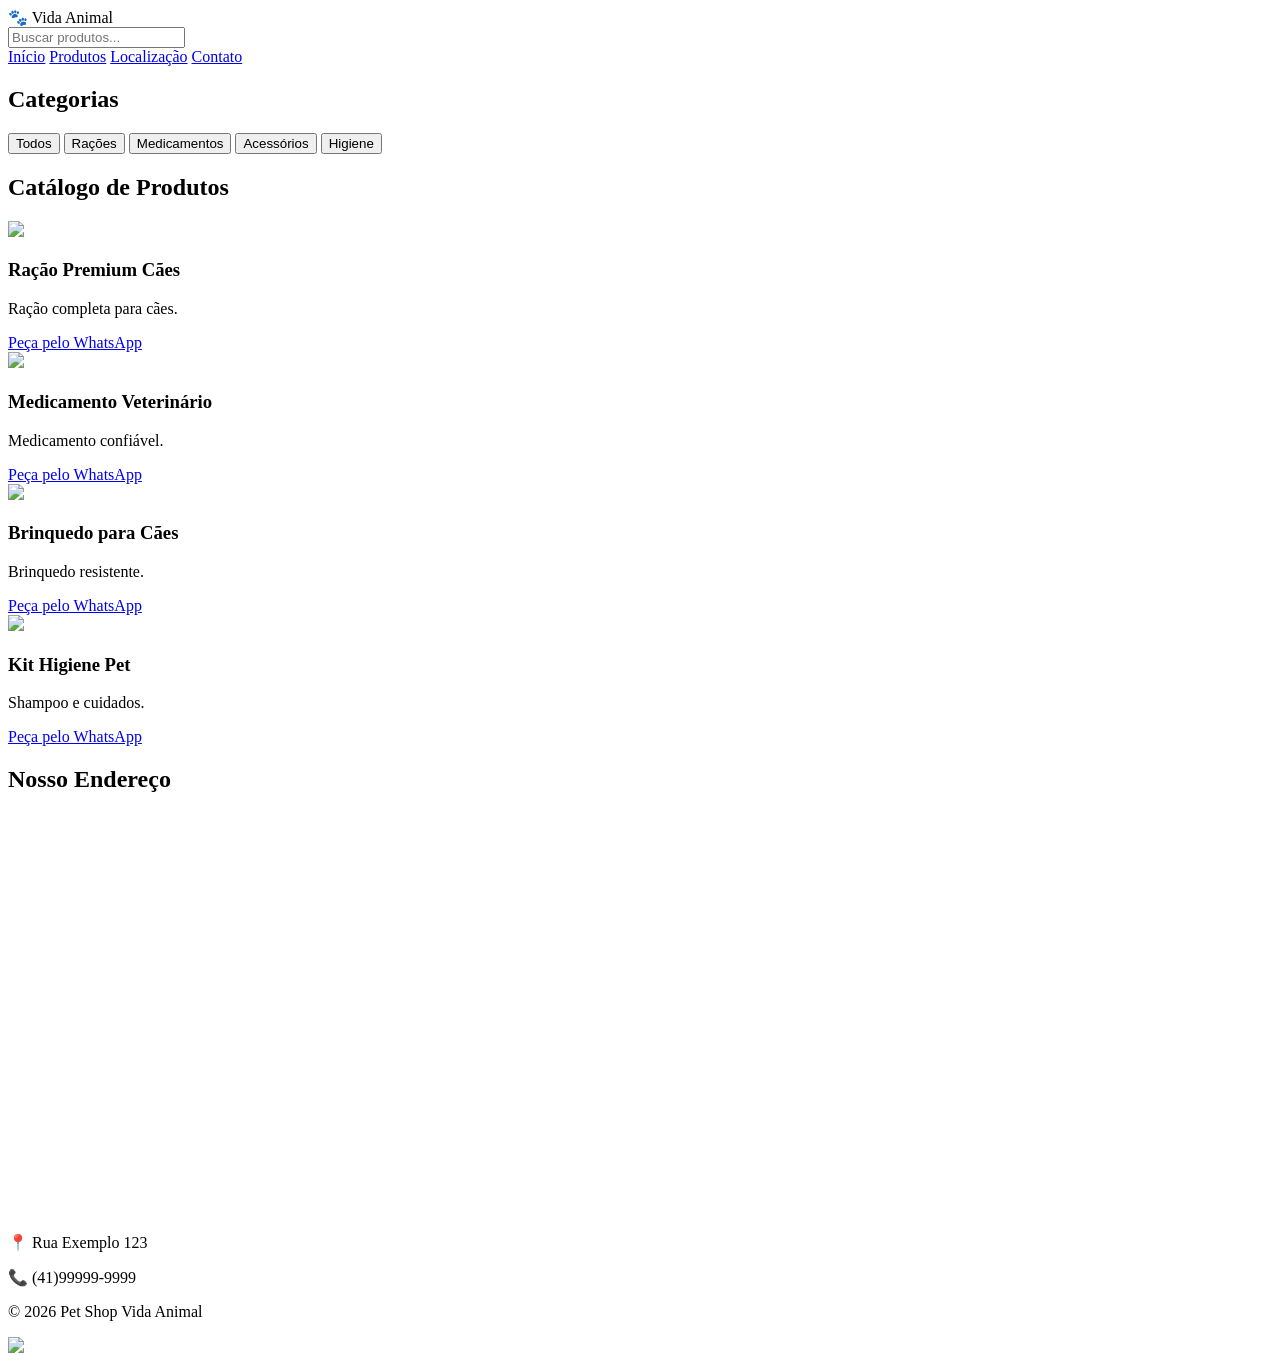
==== aviario/index.html @ 96e1b7c7 "atualizacao index" ====
<!DOCTYPE html>
<html lang="pt-br">

<head>

<meta charset="UTF-8">
<meta name="viewport" content="width=device-width, initial-scale=1.0">

<title>Pet Shop Vida Animal</title>

<link rel="stylesheet" href="css/style.css">

<link href="https://fonts.googleapis.com/css2?family=Poppins:wght@300;400;600;700&display=swap" rel="stylesheet">

</head>

<body>

<header>

<div class="logo">
🐾 Vida Animal
</div>

<input type="text" id="buscar" placeholder="Buscar produtos...">

<nav>
<a href="#">Início</a>
<a href="#produtos">Produtos</a>
<a href="#localizacao">Localização</a>
<a href="#contato">Contato</a>
</nav>

</header>

<section class="categorias">

<h2>Categorias</h2>

<div class="grid-categorias">

<button onclick="filtrar('todos')">Todos</button>
<button onclick="filtrar('racao')">Rações</button>
<button onclick="filtrar('medicamento')">Medicamentos</button>
<button onclick="filtrar('acessorio')">Acessórios</button>
<button onclick="filtrar('higiene')">Higiene</button>

</div>

</section>

<section class="produtos" id="produtos">

<h2>Catálogo de Produtos</h2>

<div class="grid-produtos" id="listaProdutos">

<div class="produto racao">

<img src="https://images.unsplash.com/photo-1583512603806-077998240c7a">

<h3>Ração Premium Cães</h3>

<p>Ração completa para cães.</p>

<div class="botao">
<a href="https://wa.me/5541999999999?text=Tenho interesse na ração premium">Peça pelo WhatsApp</a>
</div>

</div>

<div class="produto medicamento">

<img src="https://images.unsplash.com/photo-1598133894008-61f7fdb8cc3a">

<h3>Medicamento Veterinário</h3>

<p>Medicamento confiável.</p>

<div class="botao">
<a href="https://wa.me/5541999999999?text=Tenho interesse no medicamento">Peça pelo WhatsApp</a>
</div>

</div>

<div class="produto acessorio">

<img src="https://images.unsplash.com/photo-1601758228041-f3b2795255f1">

<h3>Brinquedo para Cães</h3>

<p>Brinquedo resistente.</p>

<div class="botao">
<a href="https://wa.me/5541999999999?text=Tenho interesse no brinquedo">Peça pelo WhatsApp</a>
</div>

</div>

<div class="produto higiene">

<img src="https://images.unsplash.com/photo-1558944351-c2e3f2e39c94">

<h3>Kit Higiene Pet</h3>

<p>Shampoo e cuidados.</p>

<div class="botao">
<a href="https://wa.me/5541999999999?text=Tenho interesse no kit higiene">Peça pelo WhatsApp</a>
</div>

</div>

</div>

</section>

<section class="mapa" id="localizacao">

<h2>Nosso Endereço</h2>

<iframe
src="https://www.google.com/maps?q=Curitiba&output=embed"
width="100%"
height="400"
style="border:0;"
loading="lazy">
</iframe>

</section>

<footer id="contato">

<p>📍 Rua Exemplo 123</p>
<p>📞 (41)99999-9999</p>
<p>© 2026 Pet Shop Vida Animal</p>

</footer>

<a class="whatsapp" href="https://wa.me/5541999999999">

<img src="https://cdn-icons-png.flaticon.com/512/733/733585.png">

</a>

<script src="js/script.js"></script>

</body>

</html>
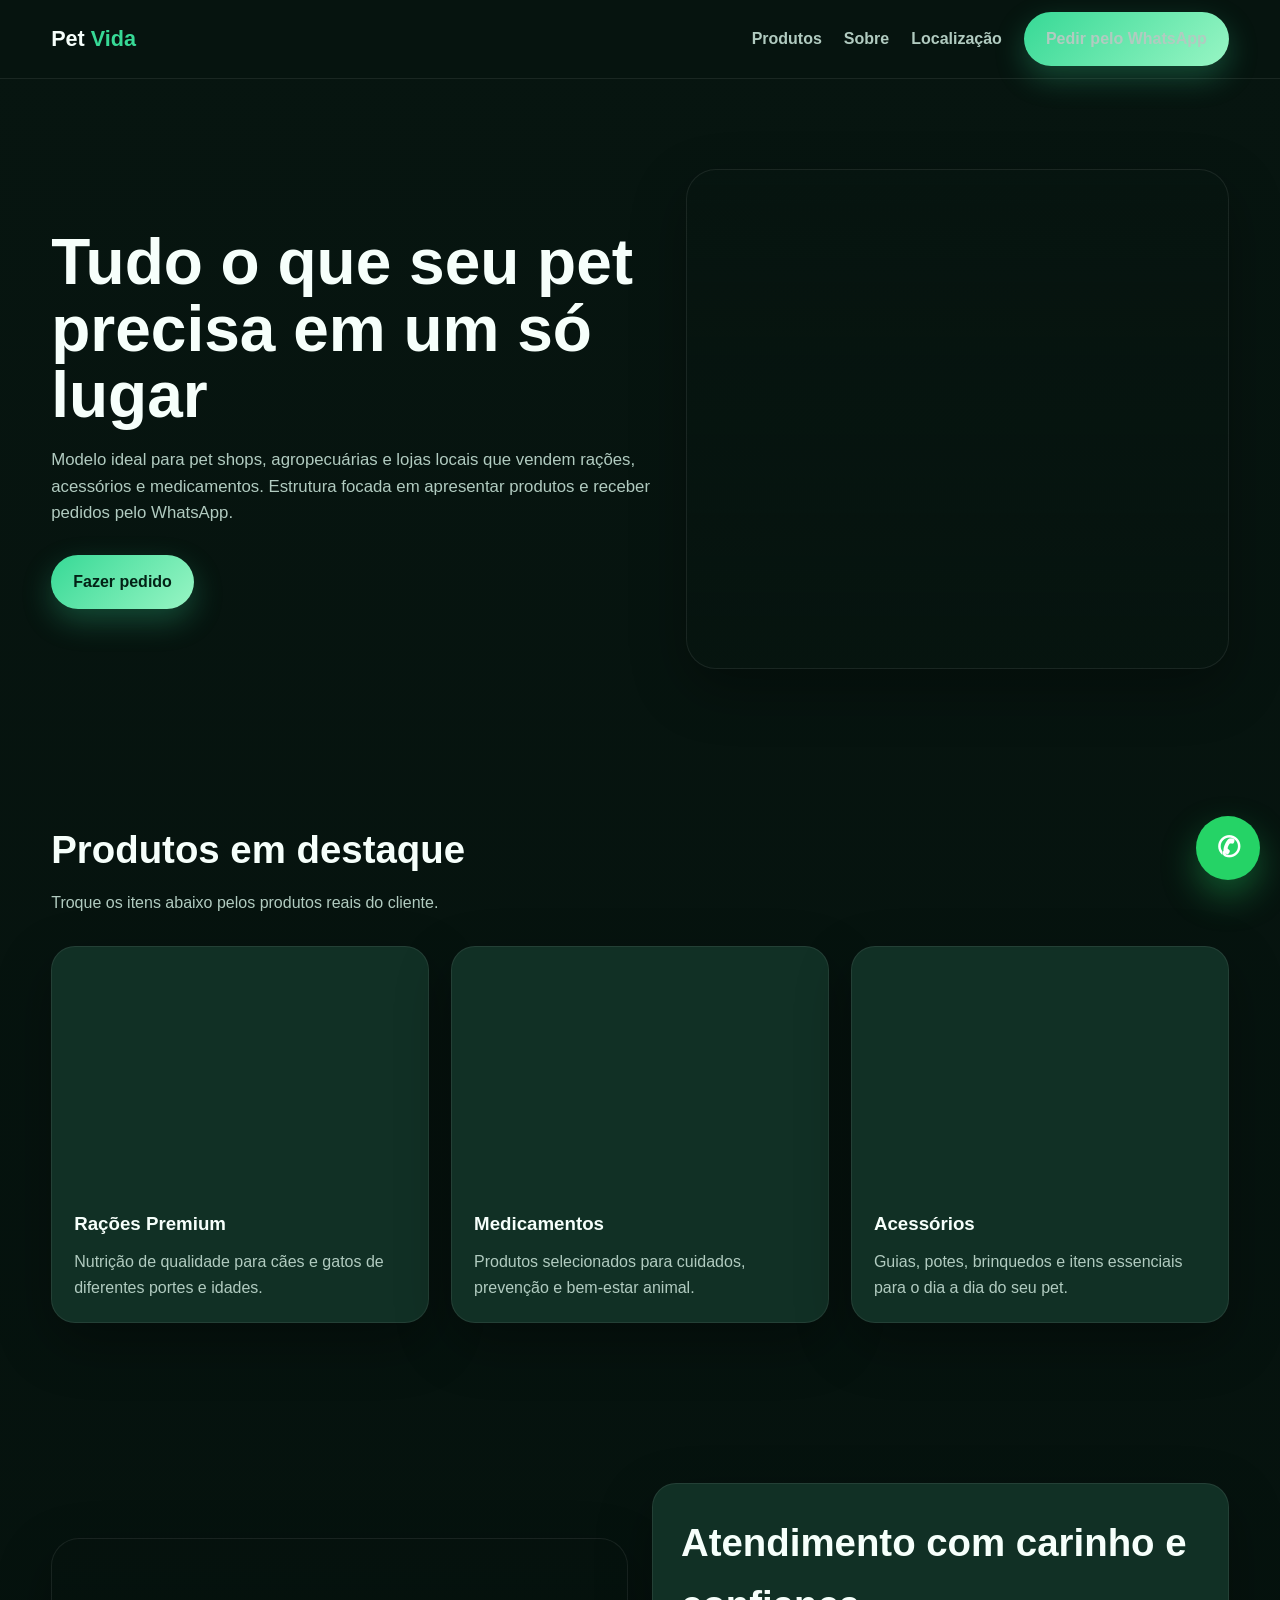
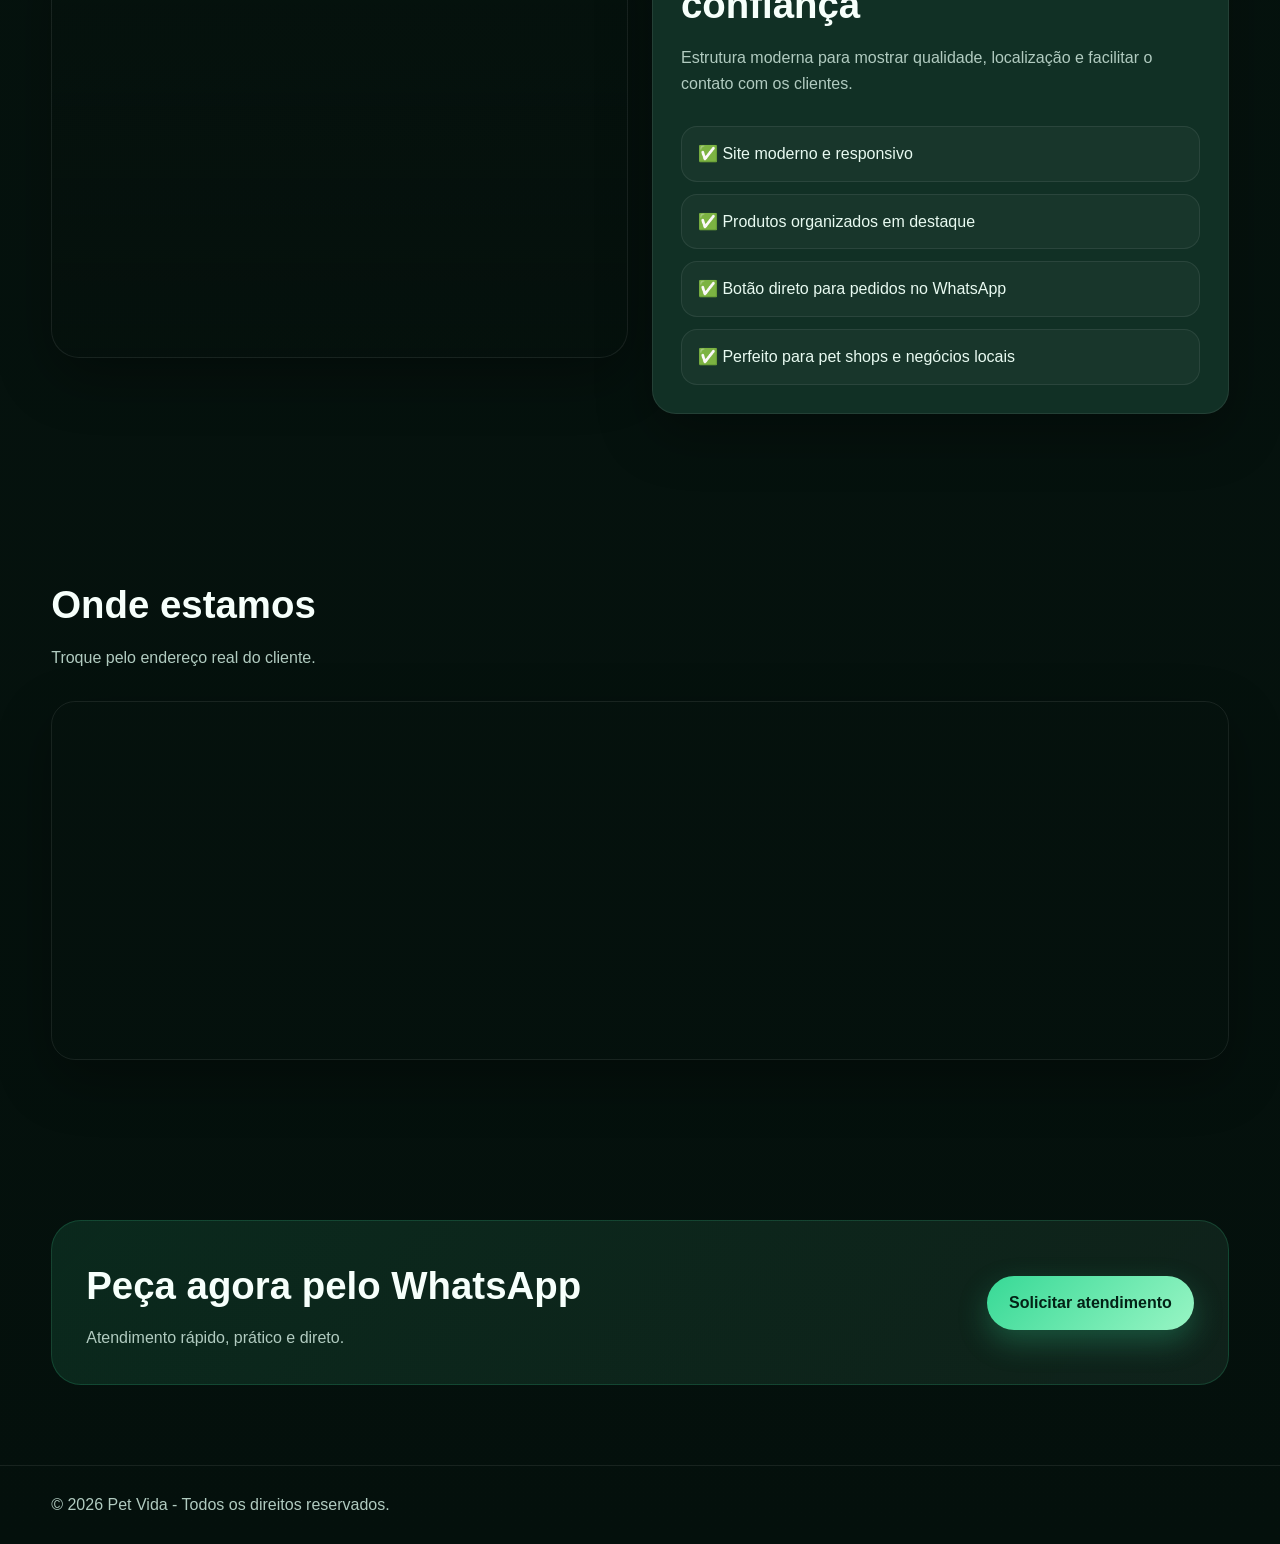
==== commit 755c5364: "criado pagina de serviços, e atualizado modelos de sites" ====
--- a/aviario/index.html
+++ b/aviario/index.html
@@ -1,150 +1,375 @@
 <!DOCTYPE html>
-<html lang="pt-br">
-
+<html lang="pt-BR">
 <head>
-
-<meta charset="UTF-8">
-<meta name="viewport" content="width=device-width, initial-scale=1.0">
-
-<title>Pet Shop Vida Animal</title>
-
-<link rel="stylesheet" href="css/style.css">
-
-<link href="https://fonts.googleapis.com/css2?family=Poppins:wght@300;400;600;700&display=swap" rel="stylesheet">
-
+  <meta charset="UTF-8">
+  <meta name="viewport" content="width=device-width, initial-scale=1.0">
+  <title>Pet Vida | Produtos e Cuidados para seu Pet</title>
+  <meta name="description" content="Pet shop com produtos, medicamentos, rações e atendimento pelo WhatsApp.">
+  <style>
+    :root{
+      --bg:#071510;
+      --bg-soft:#0c2018;
+      --card:#113025;
+      --line:rgba(255,255,255,.08);
+      --text:#f6fffb;
+      --muted:#b1cbc0;
+      --primary:#37d996;
+      --primary-2:#98f5c4;
+      --radius:24px;
+      --max:1200px;
+      --shadow:0 20px 55px rgba(0,0,0,.32);
+    }
+
+    *{margin:0;padding:0;box-sizing:border-box}
+    body{
+      font-family:Arial, Helvetica, sans-serif;
+      background:linear-gradient(180deg,#071510,#04100c);
+      color:var(--text);
+      line-height:1.6;
+    }
+    a{text-decoration:none;color:inherit}
+    .container{width:min(92%,var(--max));margin:0 auto}
+
+    .header{
+      position:sticky;top:0;z-index:1000;
+      background:rgba(7,21,16,.78);
+      backdrop-filter:blur(12px);
+      border-bottom:1px solid var(--line);
+    }
+
+    .nav{
+      min-height:78px;
+      display:flex;
+      align-items:center;
+      justify-content:space-between;
+      gap:20px;
+    }
+
+    .logo{
+      font-size:1.35rem;
+      font-weight:800;
+    }
+    .logo span{color:var(--primary)}
+
+    .menu{display:flex;gap:22px;align-items:center}
+    .menu a{color:var(--muted);font-weight:600}
+    .menu a:hover{color:#fff}
+
+    .btn{
+      padding:14px 22px;
+      border-radius:999px;
+      display:inline-flex;
+      align-items:center;
+      justify-content:center;
+      font-weight:700;
+      transition:.3s;
+    }
+
+    .btn-primary{
+      background:linear-gradient(135deg,var(--primary),var(--primary-2));
+      color:#032216;
+      box-shadow:0 12px 30px rgba(55,217,150,.28);
+    }
+
+    .hero{
+      padding:90px 0 70px;
+    }
+
+    .hero-grid{
+      display:grid;
+      grid-template-columns:1.05fr .95fr;
+      gap:34px;
+      align-items:center;
+    }
+
+    .hero h1{
+      font-size:clamp(2.4rem,5vw,4.8rem);
+      line-height:1.04;
+      margin-bottom:18px;
+    }
+
+    .hero p{
+      color:var(--muted);
+      margin-bottom:28px;
+      max-width:620px;
+      font-size:1.05rem;
+    }
+
+    .hero-card{
+      min-height:500px;
+      border-radius:30px;
+      background:
+        linear-gradient(rgba(7,21,16,.18), rgba(7,21,16,.5)),
+        url('https://images.unsplash.com/photo-1517849845537-4d257902454a?auto=format&fit=crop&w=1200&q=80') center/cover;
+      border:1px solid var(--line);
+      box-shadow:var(--shadow);
+    }
+
+    section{padding:80px 0}
+    .section-title{
+      font-size:clamp(1.8rem,3vw,3rem);
+      margin-bottom:10px;
+    }
+    .section-subtitle{
+      color:var(--muted);
+      margin-bottom:30px;
+      max-width:720px;
+    }
+
+    .grid-3{
+      display:grid;
+      grid-template-columns:repeat(3,1fr);
+      gap:22px;
+    }
+
+    .card{
+      background:var(--card);
+      border:1px solid var(--line);
+      border-radius:var(--radius);
+      box-shadow:var(--shadow);
+      overflow:hidden;
+    }
+
+    .card .content{
+      padding:22px;
+    }
+
+    .card h3{margin-bottom:10px}
+    .card p{color:var(--muted)}
+
+    .product-image{
+      height:240px;
+      background-size:cover;
+      background-position:center;
+    }
+
+    .about{
+      display:grid;
+      grid-template-columns:1fr 1fr;
+      gap:24px;
+      align-items:center;
+    }
+
+    .about-photo{
+      min-height:420px;
+      border-radius:28px;
+      background:
+        linear-gradient(rgba(6,16,12,.18), rgba(6,16,12,.45)),
+        url('https://images.unsplash.com/photo-1450778869180-41d0601e046e?auto=format&fit=crop&w=1200&q=80') center/cover;
+      border:1px solid var(--line);
+      box-shadow:var(--shadow);
+    }
+
+    .about-box{
+      background:var(--card);
+      border:1px solid var(--line);
+      border-radius:var(--radius);
+      padding:28px;
+      box-shadow:var(--shadow);
+    }
+
+    .about-box ul{
+      list-style:none;
+      margin-top:18px;
+      display:grid;
+      gap:12px;
+    }
+
+    .about-box li{
+      padding:14px 16px;
+      border-radius:16px;
+      border:1px solid var(--line);
+      background:rgba(255,255,255,.03);
+      color:#e8faf1;
+    }
+
+    .map{
+      border-radius:24px;
+      overflow:hidden;
+      border:1px solid var(--line);
+      box-shadow:var(--shadow);
+    }
+
+    .cta{
+      padding:34px;
+      background:linear-gradient(135deg, rgba(55,217,150,.12), rgba(152,245,196,.08));
+      border:1px solid rgba(55,217,150,.18);
+      border-radius:30px;
+      display:flex;
+      align-items:center;
+      justify-content:space-between;
+      gap:20px;
+      flex-wrap:wrap;
+    }
+
+    .footer{
+      padding:26px 0;
+      border-top:1px solid var(--line);
+      color:var(--muted);
+    }
+
+    .whatsapp{
+      position:fixed;
+      right:20px;
+      bottom:20px;
+      width:64px;height:64px;border-radius:50%;
+      background:#25D366;color:#fff;
+      display:grid;place-items:center;
+      font-size:28px;font-weight:700;
+      z-index:999;
+      box-shadow:0 16px 35px rgba(37,211,102,.35);
+    }
+
+    .mobile-toggle{
+      display:none;
+      background:none;border:none;color:#fff;
+      font-size:1.8rem;cursor:pointer;
+    }
+
+    @media (max-width: 980px){
+      .hero-grid,.grid-3,.about{grid-template-columns:1fr}
+      .hero-card{min-height:360px}
+    }
+
+    @media (max-width: 768px){
+      .mobile-toggle{display:block}
+      .menu{
+        display:none;
+        position:absolute;
+        top:78px;left:0;right:0;
+        padding:20px;
+        flex-direction:column;
+        align-items:flex-start;
+        background:#0b1b15;
+        border-bottom:1px solid var(--line);
+      }
+      .menu.active{display:flex}
+    }
+  </style>
 </head>
-
 <body>
-
-<header>
-
-<div class="logo">
-🐾 Vida Animal
-</div>
-
-<input type="text" id="buscar" placeholder="Buscar produtos...">
-
-<nav>
-<a href="#">Início</a>
-<a href="#produtos">Produtos</a>
-<a href="#localizacao">Localização</a>
-<a href="#contato">Contato</a>
-</nav>
-
-</header>
-
-<section class="categorias">
-
-<h2>Categorias</h2>
-
-<div class="grid-categorias">
-
-<button onclick="filtrar('todos')">Todos</button>
-<button onclick="filtrar('racao')">Rações</button>
-<button onclick="filtrar('medicamento')">Medicamentos</button>
-<button onclick="filtrar('acessorio')">Acessórios</button>
-<button onclick="filtrar('higiene')">Higiene</button>
-
-</div>
-
-</section>
-
-<section class="produtos" id="produtos">
-
-<h2>Catálogo de Produtos</h2>
-
-<div class="grid-produtos" id="listaProdutos">
-
-<div class="produto racao">
-
-<img src="https://images.unsplash.com/photo-1583512603806-077998240c7a">
-
-<h3>Ração Premium Cães</h3>
-
-<p>Ração completa para cães.</p>
-
-<div class="botao">
-<a href="https://wa.me/5541999999999?text=Tenho interesse na ração premium">Peça pelo WhatsApp</a>
-</div>
-
-</div>
-
-<div class="produto medicamento">
-
-<img src="https://images.unsplash.com/photo-1598133894008-61f7fdb8cc3a">
-
-<h3>Medicamento Veterinário</h3>
-
-<p>Medicamento confiável.</p>
-
-<div class="botao">
-<a href="https://wa.me/5541999999999?text=Tenho interesse no medicamento">Peça pelo WhatsApp</a>
-</div>
-
-</div>
-
-<div class="produto acessorio">
-
-<img src="https://images.unsplash.com/photo-1601758228041-f3b2795255f1">
-
-<h3>Brinquedo para Cães</h3>
-
-<p>Brinquedo resistente.</p>
-
-<div class="botao">
-<a href="https://wa.me/5541999999999?text=Tenho interesse no brinquedo">Peça pelo WhatsApp</a>
-</div>
-
-</div>
-
-<div class="produto higiene">
-
-<img src="https://images.unsplash.com/photo-1558944351-c2e3f2e39c94">
-
-<h3>Kit Higiene Pet</h3>
-
-<p>Shampoo e cuidados.</p>
-
-<div class="botao">
-<a href="https://wa.me/5541999999999?text=Tenho interesse no kit higiene">Peça pelo WhatsApp</a>
-</div>
-
-</div>
-
-</div>
-
-</section>
-
-<section class="mapa" id="localizacao">
-
-<h2>Nosso Endereço</h2>
-
-<iframe
-src="https://www.google.com/maps?q=Curitiba&output=embed"
-width="100%"
-height="400"
-style="border:0;"
-loading="lazy">
-</iframe>
-
-</section>
-
-<footer id="contato">
-
-<p>📍 Rua Exemplo 123</p>
-<p>📞 (41)99999-9999</p>
-<p>© 2026 Pet Shop Vida Animal</p>
-
-</footer>
-
-<a class="whatsapp" href="https://wa.me/5541999999999">
-
-<img src="https://cdn-icons-png.flaticon.com/512/733/733585.png">
-
-</a>
-
-<script src="js/script.js"></script>
-
+  <header class="header">
+    <div class="container nav">
+      <a href="#" class="logo">Pet <span>Vida</span></a>
+      <button class="mobile-toggle" id="mobileToggle">☰</button>
+      <nav class="menu" id="menu">
+        <a href="#produtos">Produtos</a>
+        <a href="#sobre">Sobre</a>
+        <a href="#localizacao">Localização</a>
+        <a href="https://wa.me/5541992274453" class="btn btn-primary">Pedir pelo WhatsApp</a>
+      </nav>
+    </div>
+  </header>
+
+  <main>
+    <section class="hero">
+      <div class="container hero-grid">
+        <div>
+          <h1>Tudo o que seu pet precisa em um só lugar</h1>
+          <p>
+            Modelo ideal para pet shops, agropecuárias e lojas locais que vendem rações, acessórios e medicamentos.
+            Estrutura focada em apresentar produtos e receber pedidos pelo WhatsApp.
+          </p>
+          <a href="https://wa.me/5541992274453" class="btn btn-primary">Fazer pedido</a>
+        </div>
+        <div class="hero-card"></div>
+      </div>
+    </section>
+
+    <section id="produtos">
+      <div class="container">
+        <h2 class="section-title">Produtos em destaque</h2>
+        <p class="section-subtitle">Troque os itens abaixo pelos produtos reais do cliente.</p>
+
+        <div class="grid-3">
+          <article class="card">
+            <div class="product-image" style="background-image:url('https://images.unsplash.com/photo-1583511655857-d19b40a7a54e?auto=format&fit=crop&w=900&q=80')"></div>
+            <div class="content">
+              <h3>Rações Premium</h3>
+              <p>Nutrição de qualidade para cães e gatos de diferentes portes e idades.</p>
+            </div>
+          </article>
+
+          <article class="card">
+            <div class="product-image" style="background-image:url('https://images.unsplash.com/photo-1548199973-03cce0bbc87b?auto=format&fit=crop&w=900&q=80')"></div>
+            <div class="content">
+              <h3>Medicamentos</h3>
+              <p>Produtos selecionados para cuidados, prevenção e bem-estar animal.</p>
+            </div>
+          </article>
+
+          <article class="card">
+            <div class="product-image" style="background-image:url('https://images.unsplash.com/photo-1583337130417-3346a1be7dee?auto=format&fit=crop&w=900&q=80')"></div>
+            <div class="content">
+              <h3>Acessórios</h3>
+              <p>Guias, potes, brinquedos e itens essenciais para o dia a dia do seu pet.</p>
+            </div>
+          </article>
+        </div>
+      </div>
+    </section>
+
+    <section id="sobre">
+      <div class="container about">
+        <div class="about-photo"></div>
+        <div class="about-box">
+          <h2 class="section-title">Atendimento com carinho e confiança</h2>
+          <p class="section-subtitle">
+            Estrutura moderna para mostrar qualidade, localização e facilitar o contato com os clientes.
+          </p>
+          <ul>
+            <li>✅ Site moderno e responsivo</li>
+            <li>✅ Produtos organizados em destaque</li>
+            <li>✅ Botão direto para pedidos no WhatsApp</li>
+            <li>✅ Perfeito para pet shops e negócios locais</li>
+          </ul>
+        </div>
+      </div>
+    </section>
+
+    <section id="localizacao">
+      <div class="container">
+        <h2 class="section-title">Onde estamos</h2>
+        <p class="section-subtitle">Troque pelo endereço real do cliente.</p>
+
+        <div class="map">
+          <iframe
+            src="https://www.google.com/maps?q=Joinville%20SC&output=embed"
+            width="100%"
+            height="350"
+            style="border:0"
+            loading="lazy">
+          </iframe>
+        </div>
+      </div>
+    </section>
+
+    <section>
+      <div class="container">
+        <div class="cta">
+          <div>
+            <h2 class="section-title" style="margin-bottom:8px">Peça agora pelo WhatsApp</h2>
+            <p class="section-subtitle" style="margin:0">Atendimento rápido, prático e direto.</p>
+          </div>
+          <a href="https://wa.me/5541992274453" class="btn btn-primary">Solicitar atendimento</a>
+        </div>
+      </div>
+    </section>
+  </main>
+
+  <footer class="footer">
+    <div class="container">© 2026 Pet Vida - Todos os direitos reservados.</div>
+  </footer>
+
+  <a class="whatsapp" href="https://wa.me/5541992274453">✆</a>
+
+  <script>
+    const mobileToggle = document.getElementById('mobileToggle');
+    const menu = document.getElementById('menu');
+
+    mobileToggle.addEventListener('click', () => {
+      menu.classList.toggle('active');
+    });
+  </script>
 </body>
-
 </html>
